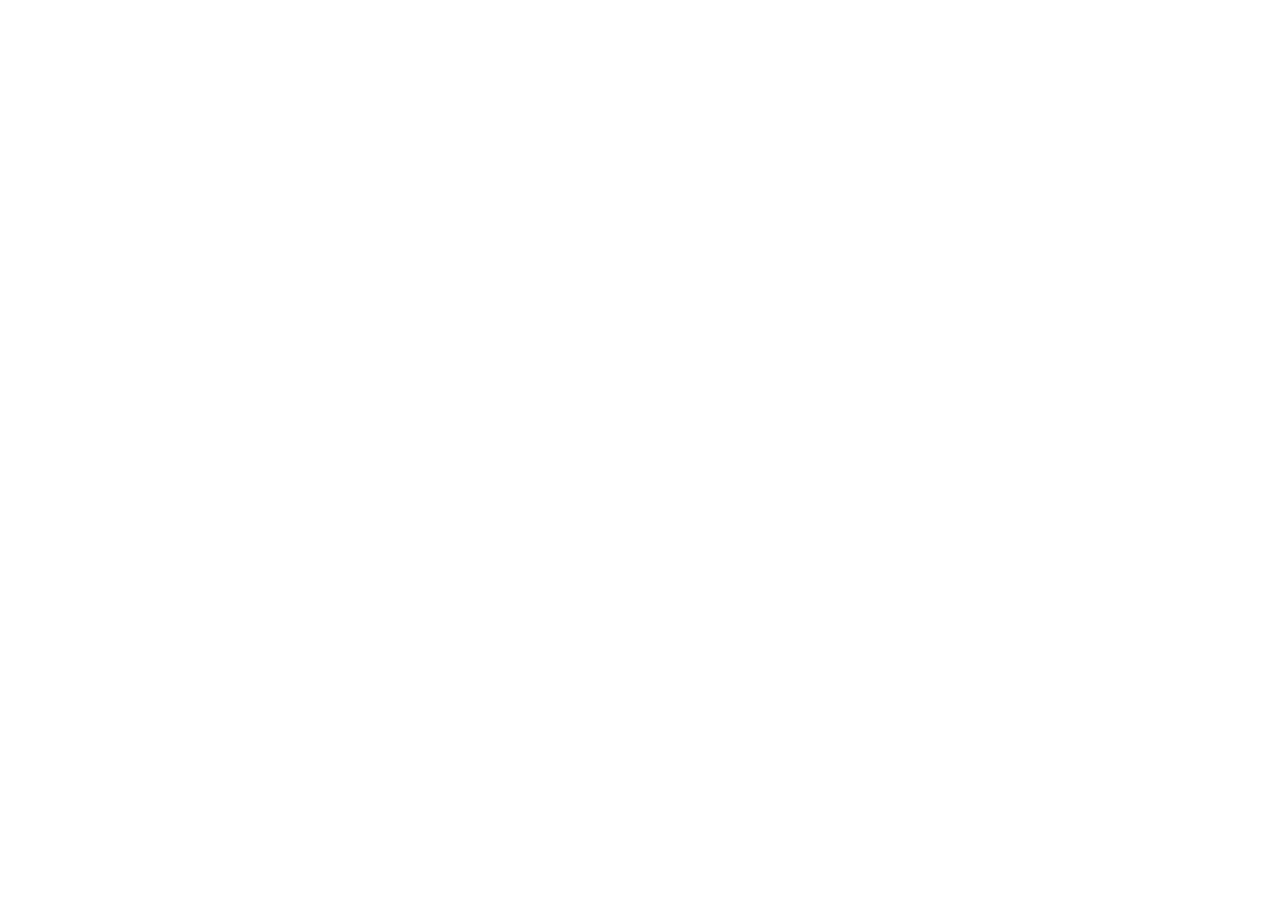
==== index.html @ e165f279 "Add initial files" ====
<!DOCTYPE html>
<html lang="en">
    <head>
        <meta charset="utf-8">
        <title>Odin Landing</title>
        <link rel="stylesheet" href="styles.css">
    </head>
    <body>
        
    </body>
</html>
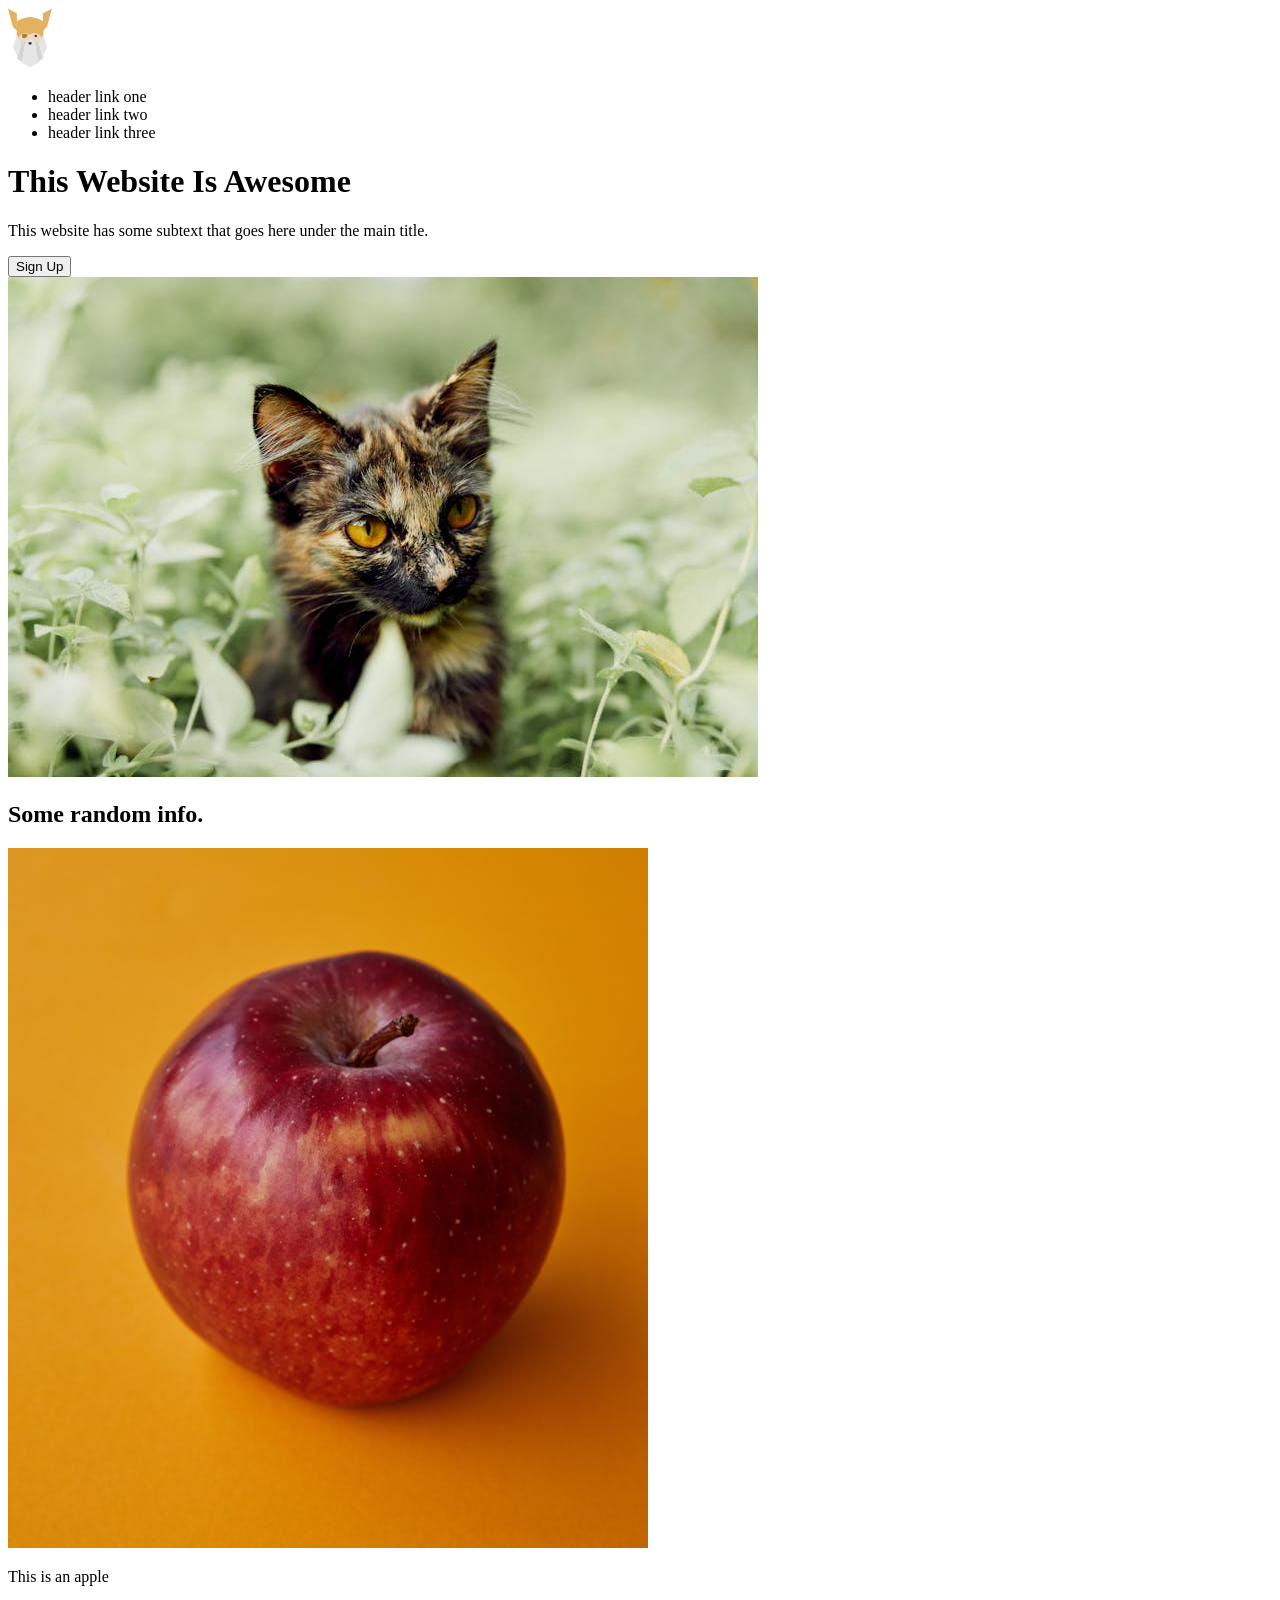
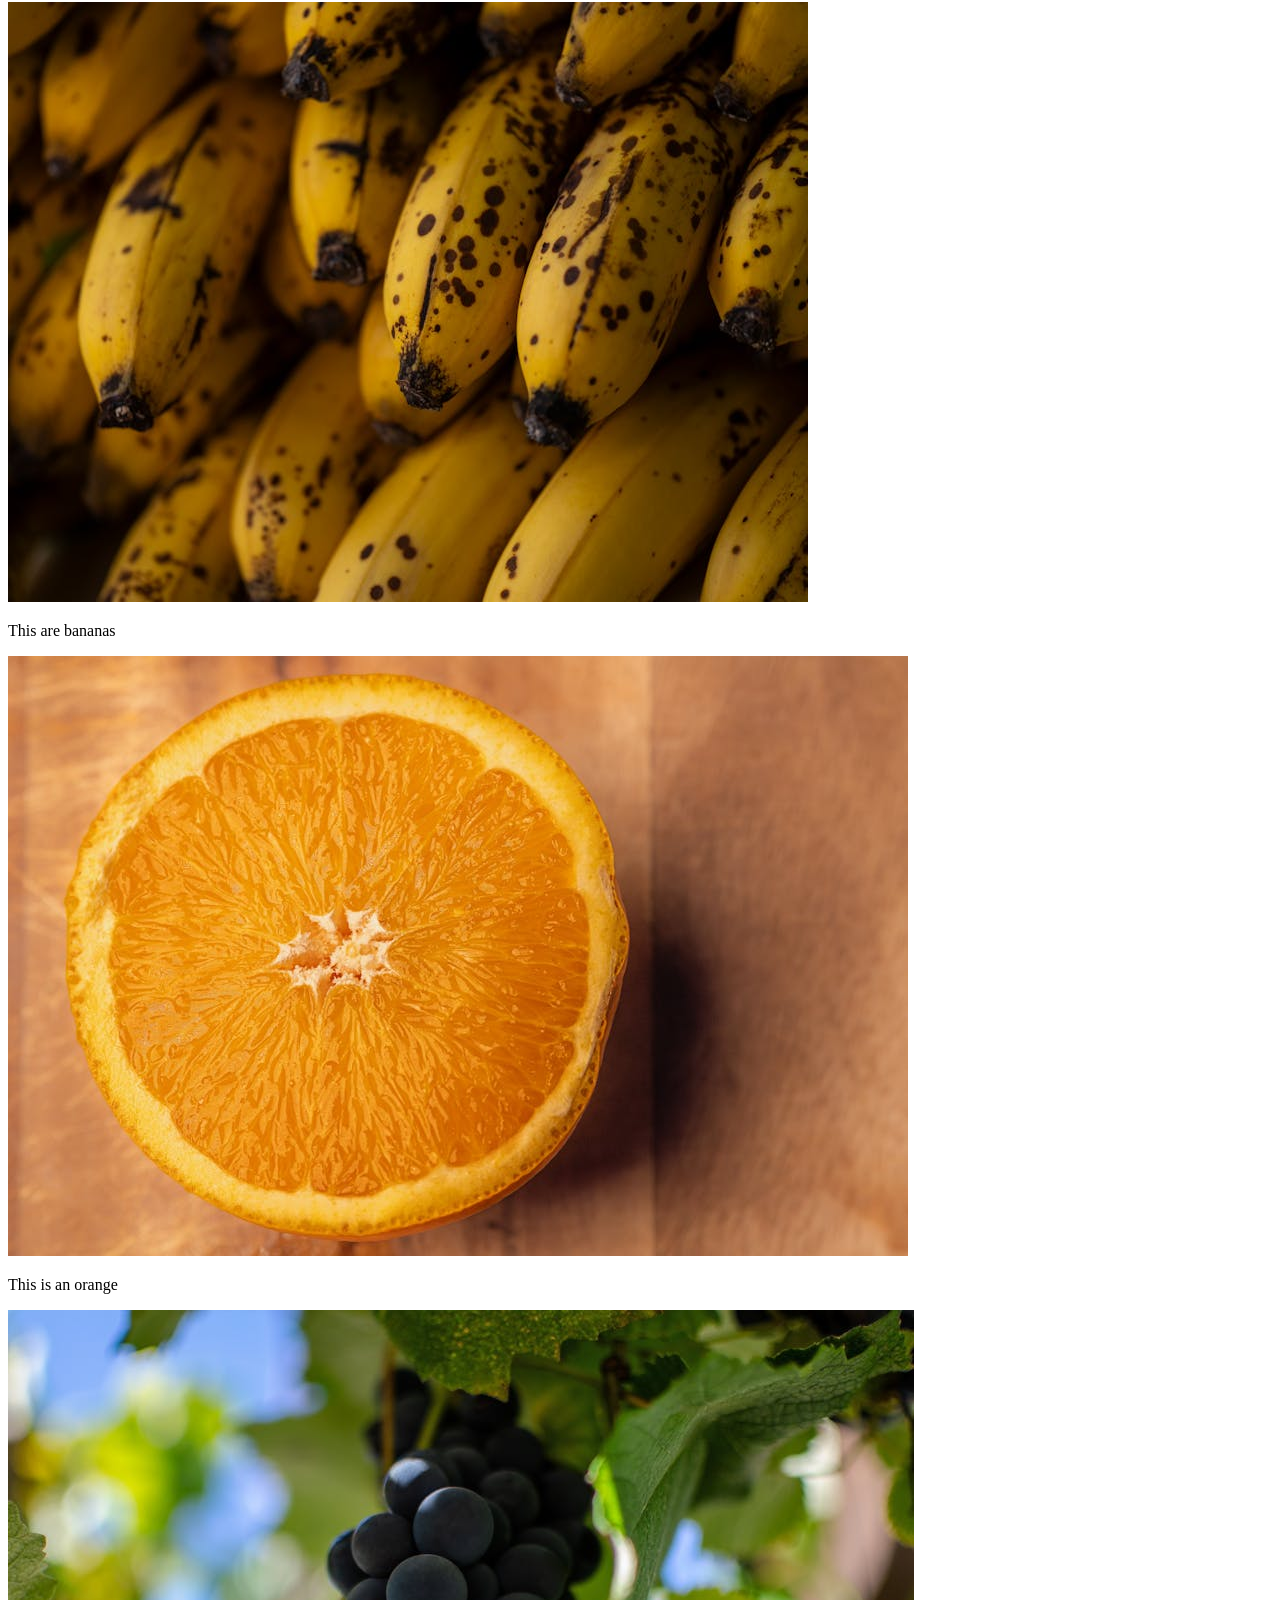
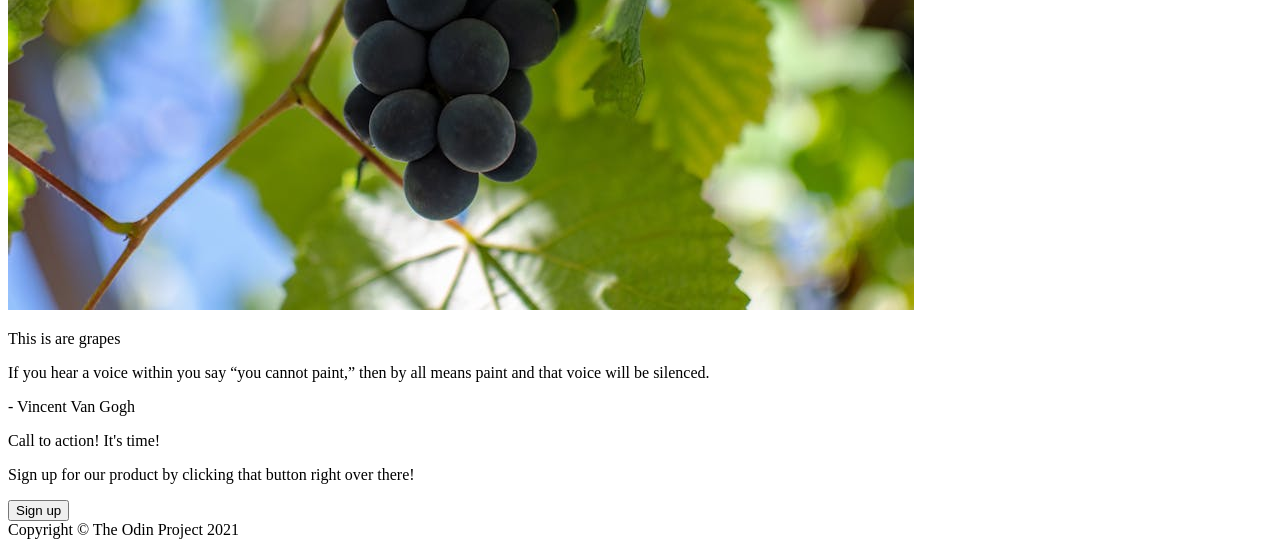
==== commit 508d1ee4: "Add the initial HTML structure and add images" ====
--- a/index.html
+++ b/index.html
@@ -6,6 +6,63 @@
         <link rel="stylesheet" href="styles.css">
     </head>
     <body>
-        
+        <div class="header">
+            <img src="./img/top-icon.svg" alt="The Odin Project icon">
+
+            <ul>
+                <li>header link one</li>
+                <li>header link two</li>
+                <li>header link three</li>
+            </ul>
+        </div>
+
+        <div>
+            <div>
+                <h1>This Website Is Awesome</h1>
+                <p>This website has some subtext that goes here under the main title.</p>
+                <button>Sign Up</button>
+            </div>
+            <img src="./img/cat.jpg" alt="A black and orange cat around plants">
+        </div>
+
+        <div>
+            <h2>Some random info.</h2>
+            <div>
+                <div>
+                    <img src="./img/apple.jpg" alt="Tasty red apple served on orange table">
+                    <p>This is an apple</p>
+                </div>
+                <div>
+                    <img src="./img/bananas.jpg" alt="Close-up Photo of Ripe Banana">
+                    <p>This are bananas</p>
+                </div>
+                <div>
+                    <img src="./img/orange.jpg" alt="Close-up of a Fresh Orange Half on Wooden Surface">
+                    <p>This is an orange</p>
+                </div>
+                <div>
+                    <img src="./img/grapes.jpg" alt="Close-up Photo of Grapes">
+                    <p>This is are grapes</p>
+                </div>
+            </div>
+        </div>
+
+        <div>
+            <p> If you hear a voice within you say “you cannot paint,” then by all means paint and that voice will be silenced.</p>
+            <p>- Vincent Van Gogh</p>
+        </div>
+
+        <div>
+            <div>
+                <div>
+                    <p>Call to action! It's time!</p>
+                    <p>Sign up for our product by clicking that button right over there!</p>
+                </div>
+                <button>Sign up</button>
+            </div>
+        </div>
+        <footer>
+            Copyright © The Odin Project 2021
+        </footer>
     </body>
 </html>
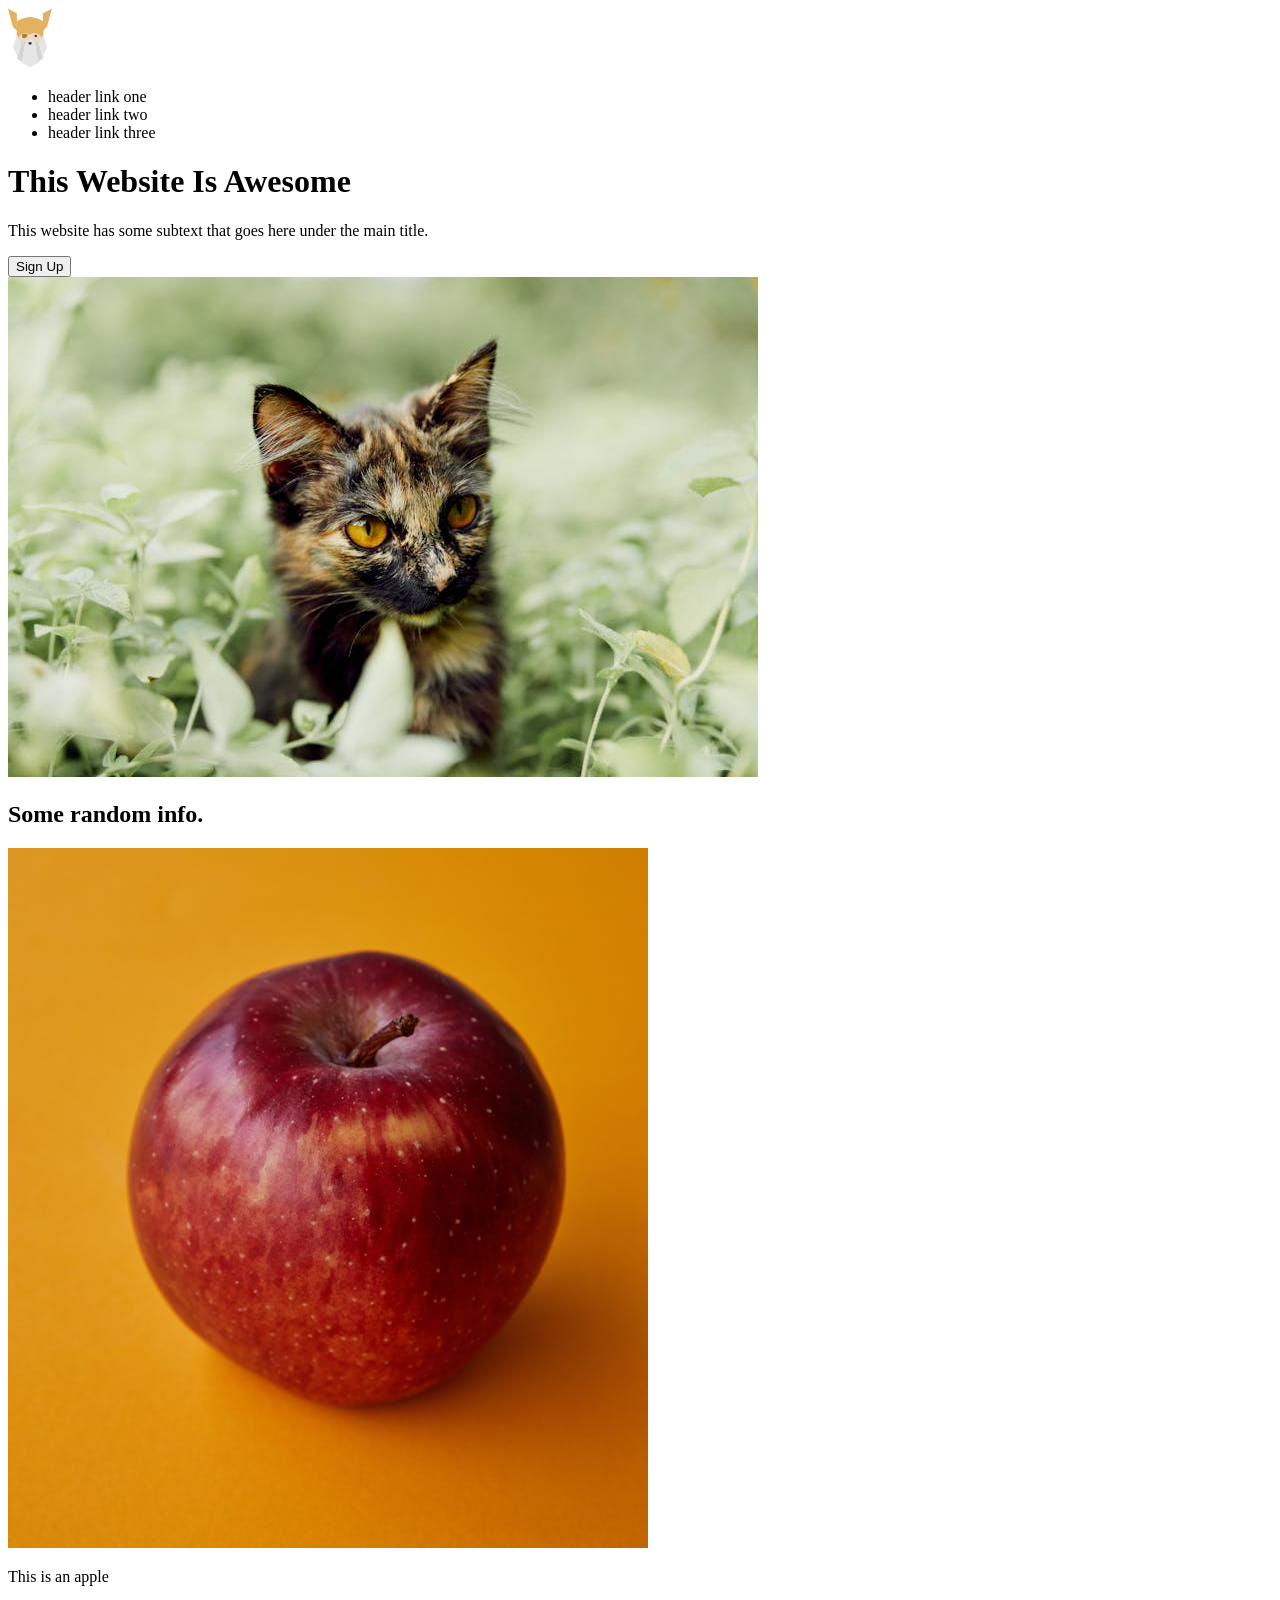
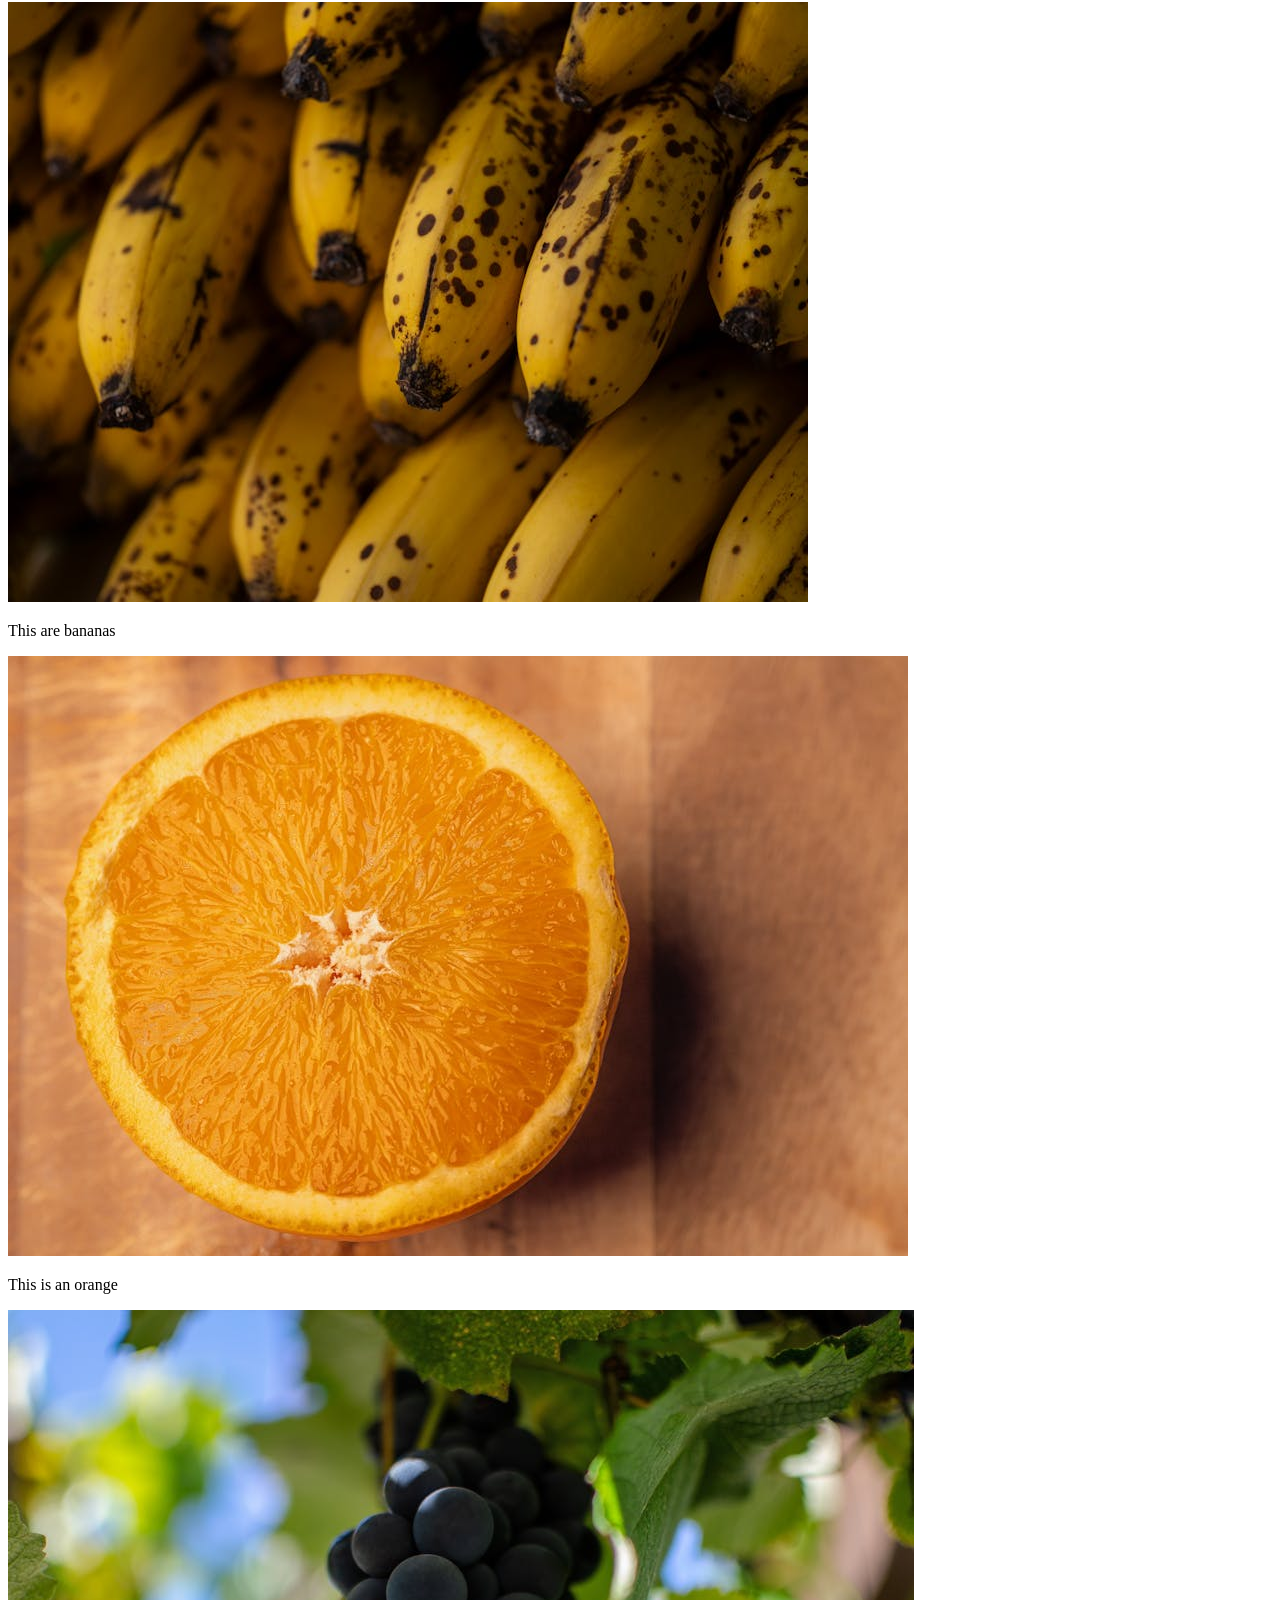
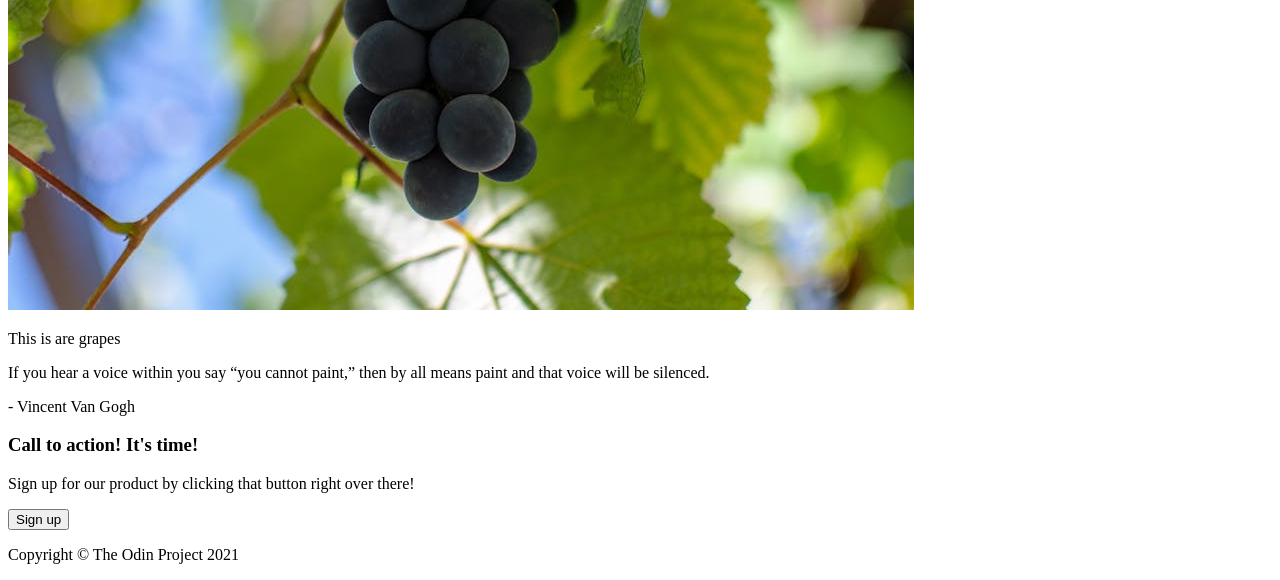
==== commit 5af942d9: "Add identifiers to HTML elements" ====
--- a/index.html
+++ b/index.html
@@ -7,17 +7,17 @@
     </head>
     <body>
         <div class="header">
-            <img src="./img/top-icon.svg" alt="The Odin Project icon">
+            <img class="icon" src="./img/top-icon.svg" alt="The Odin Project icon">
 
-            <ul>
+            <ul class="links">
                 <li>header link one</li>
                 <li>header link two</li>
                 <li>header link three</li>
             </ul>
         </div>
 
-        <div>
-            <div>
+        <div class="hero">
+            <div class="content">
                 <h1>This Website Is Awesome</h1>
                 <p>This website has some subtext that goes here under the main title.</p>
                 <button>Sign Up</button>
@@ -25,44 +25,44 @@
             <img src="./img/cat.jpg" alt="A black and orange cat around plants">
         </div>
 
-        <div>
+        <div class="information">
             <h2>Some random info.</h2>
-            <div>
-                <div>
+            <div class="items">
+                <div class="item">
                     <img src="./img/apple.jpg" alt="Tasty red apple served on orange table">
                     <p>This is an apple</p>
                 </div>
-                <div>
+                <div class="item">
                     <img src="./img/bananas.jpg" alt="Close-up Photo of Ripe Banana">
                     <p>This are bananas</p>
                 </div>
-                <div>
+                <div class="item">
                     <img src="./img/orange.jpg" alt="Close-up of a Fresh Orange Half on Wooden Surface">
                     <p>This is an orange</p>
                 </div>
-                <div>
+                <div class="item">
                     <img src="./img/grapes.jpg" alt="Close-up Photo of Grapes">
                     <p>This is are grapes</p>
                 </div>
             </div>
         </div>
 
-        <div>
-            <p> If you hear a voice within you say “you cannot paint,” then by all means paint and that voice will be silenced.</p>
-            <p>- Vincent Van Gogh</p>
+        <div class="quote">
+            <p class="content"> If you hear a voice within you say “you cannot paint,” then by all means paint and that voice will be silenced.</p>
+            <p class="author">- Vincent Van Gogh</p>
         </div>
 
-        <div>
-            <div>
-                <div>
-                    <p>Call to action! It's time!</p>
+        <div class="appeal">
+            <div class="container">
+                <div class="content">
+                    <h3>Call to action! It's time!</h3>
                     <p>Sign up for our product by clicking that button right over there!</p>
                 </div>
                 <button>Sign up</button>
             </div>
         </div>
         <footer>
-            Copyright © The Odin Project 2021
+            <p>Copyright © The Odin Project 2021</p>
         </footer>
     </body>
 </html>
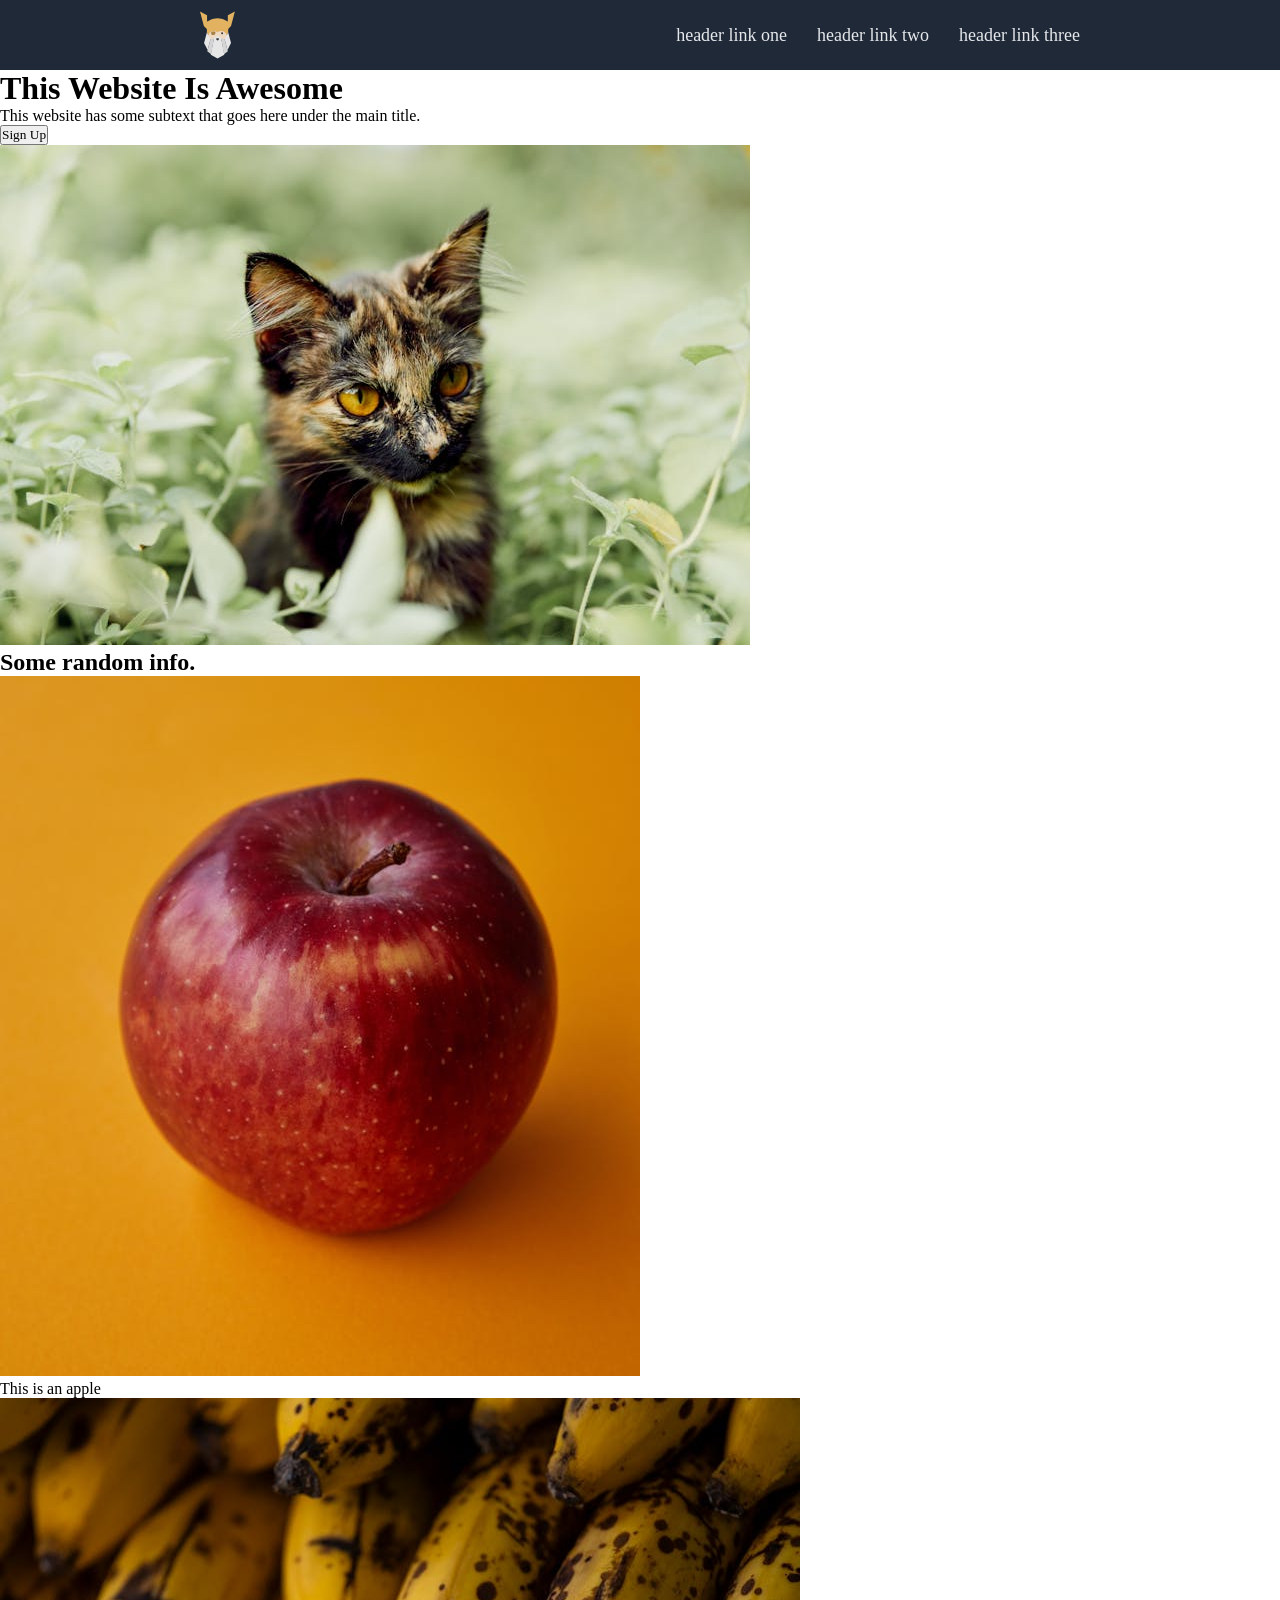
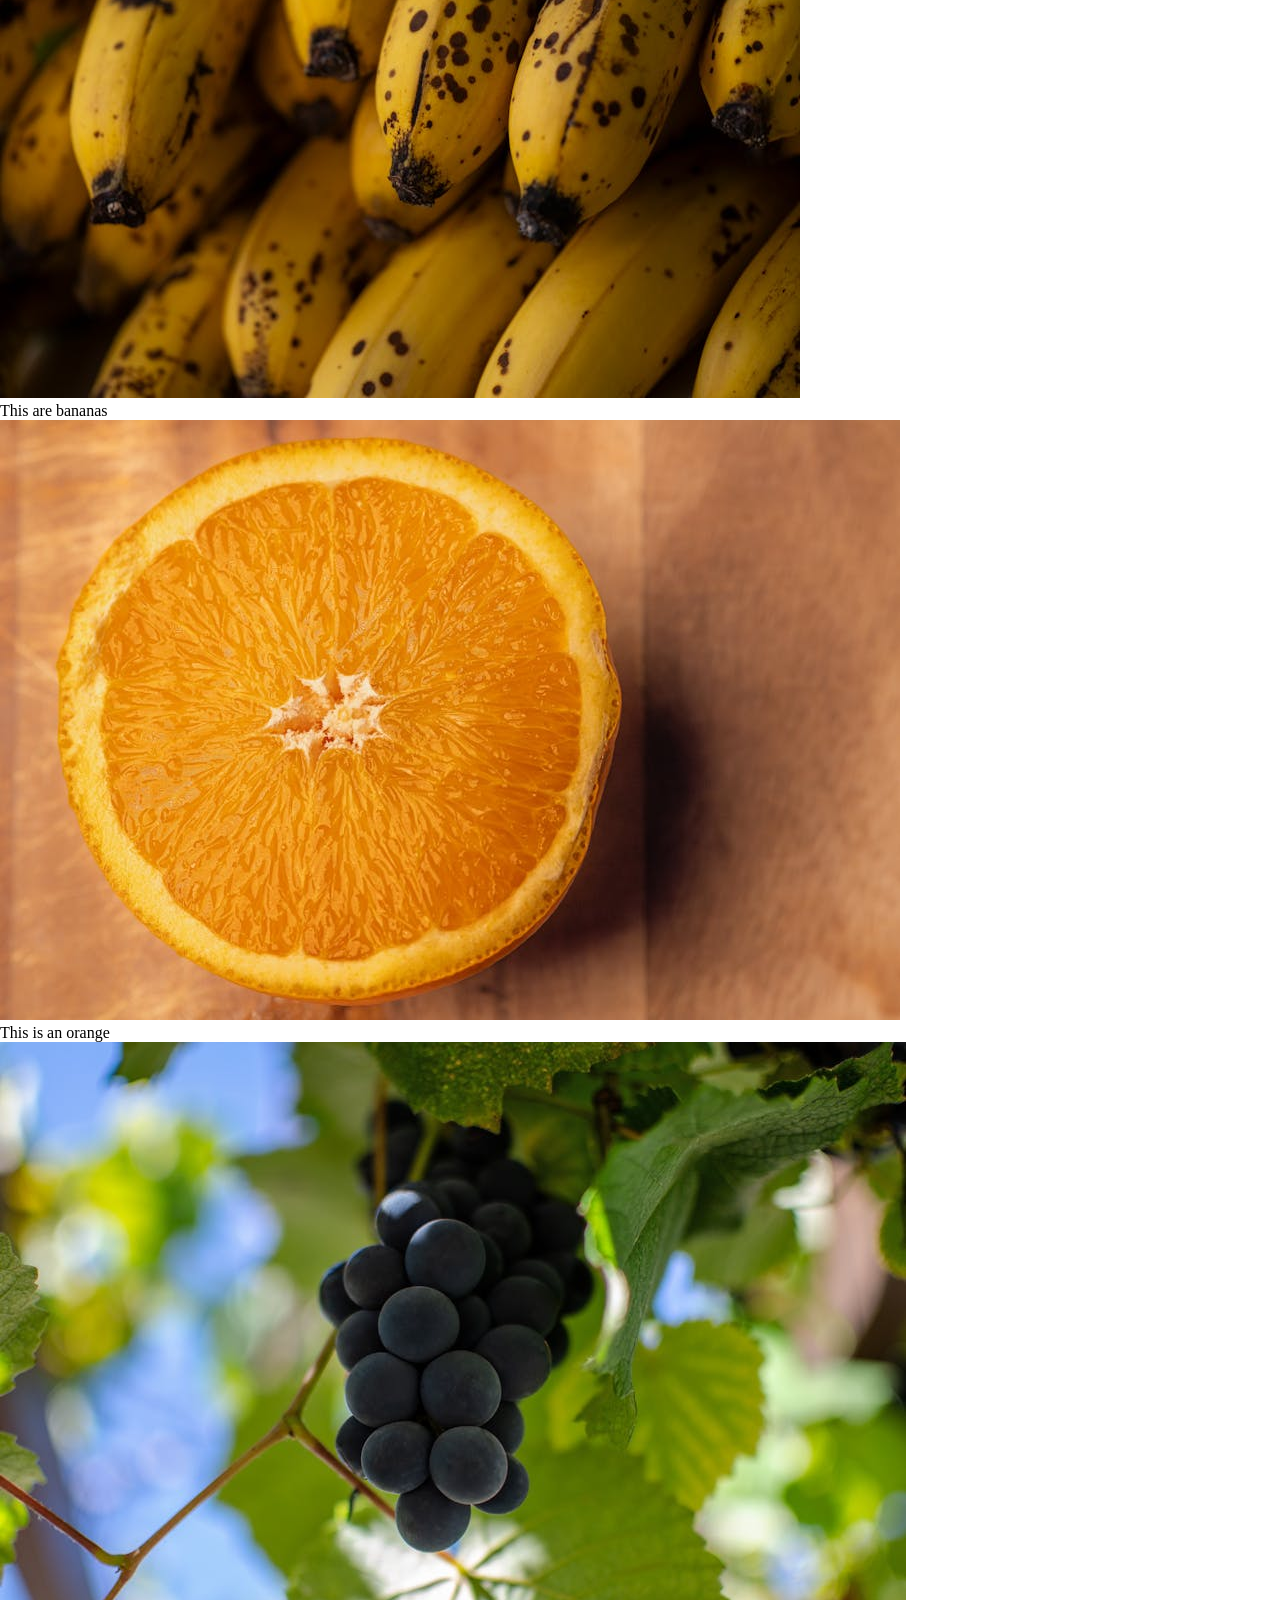
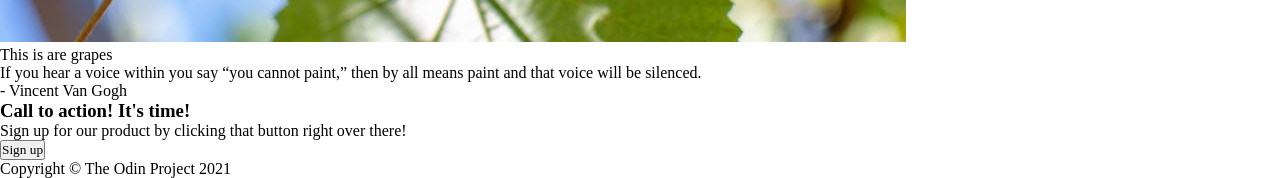
==== commit d55c19f1: "Style the header and add anchor to the links" ====
--- a/index.html
+++ b/index.html
@@ -10,9 +10,9 @@
             <img class="icon" src="./img/top-icon.svg" alt="The Odin Project icon">
 
             <ul class="links">
-                <li>header link one</li>
-                <li>header link two</li>
-                <li>header link three</li>
+                <li><a href="#">header link one</a></li>
+                <li><a href="#">header link two</a></li>
+                <li><a href="#">header link three</a></li>
             </ul>
         </div>
 
--- a/styles.css
+++ b/styles.css
@@ -0,0 +1,44 @@
+body {
+    box-sizing: border-box;
+}
+
+*, *::after, *::before {
+    box-sizing: inherit;
+}
+
+* {
+    padding: 0;
+    margin: 0;
+    font-family: Roboto, "Times New Roman", sans-serif;
+}
+
+.header {
+    display: flex;
+    background-color: #1f2937;
+    justify-content: space-between;
+    height: 70px;
+    align-items: center;
+    padding: 20px 200px;
+}
+
+.header .icon {
+    width: 35px;
+}
+
+.header .links {
+    display: flex;
+    font-size: 18px;
+    gap: 30px;
+}
+
+.links a {
+    color: #e5e7eb;
+}
+
+ul {
+    list-style-type: none;
+}
+
+a {
+    text-decoration-line: none;
+}
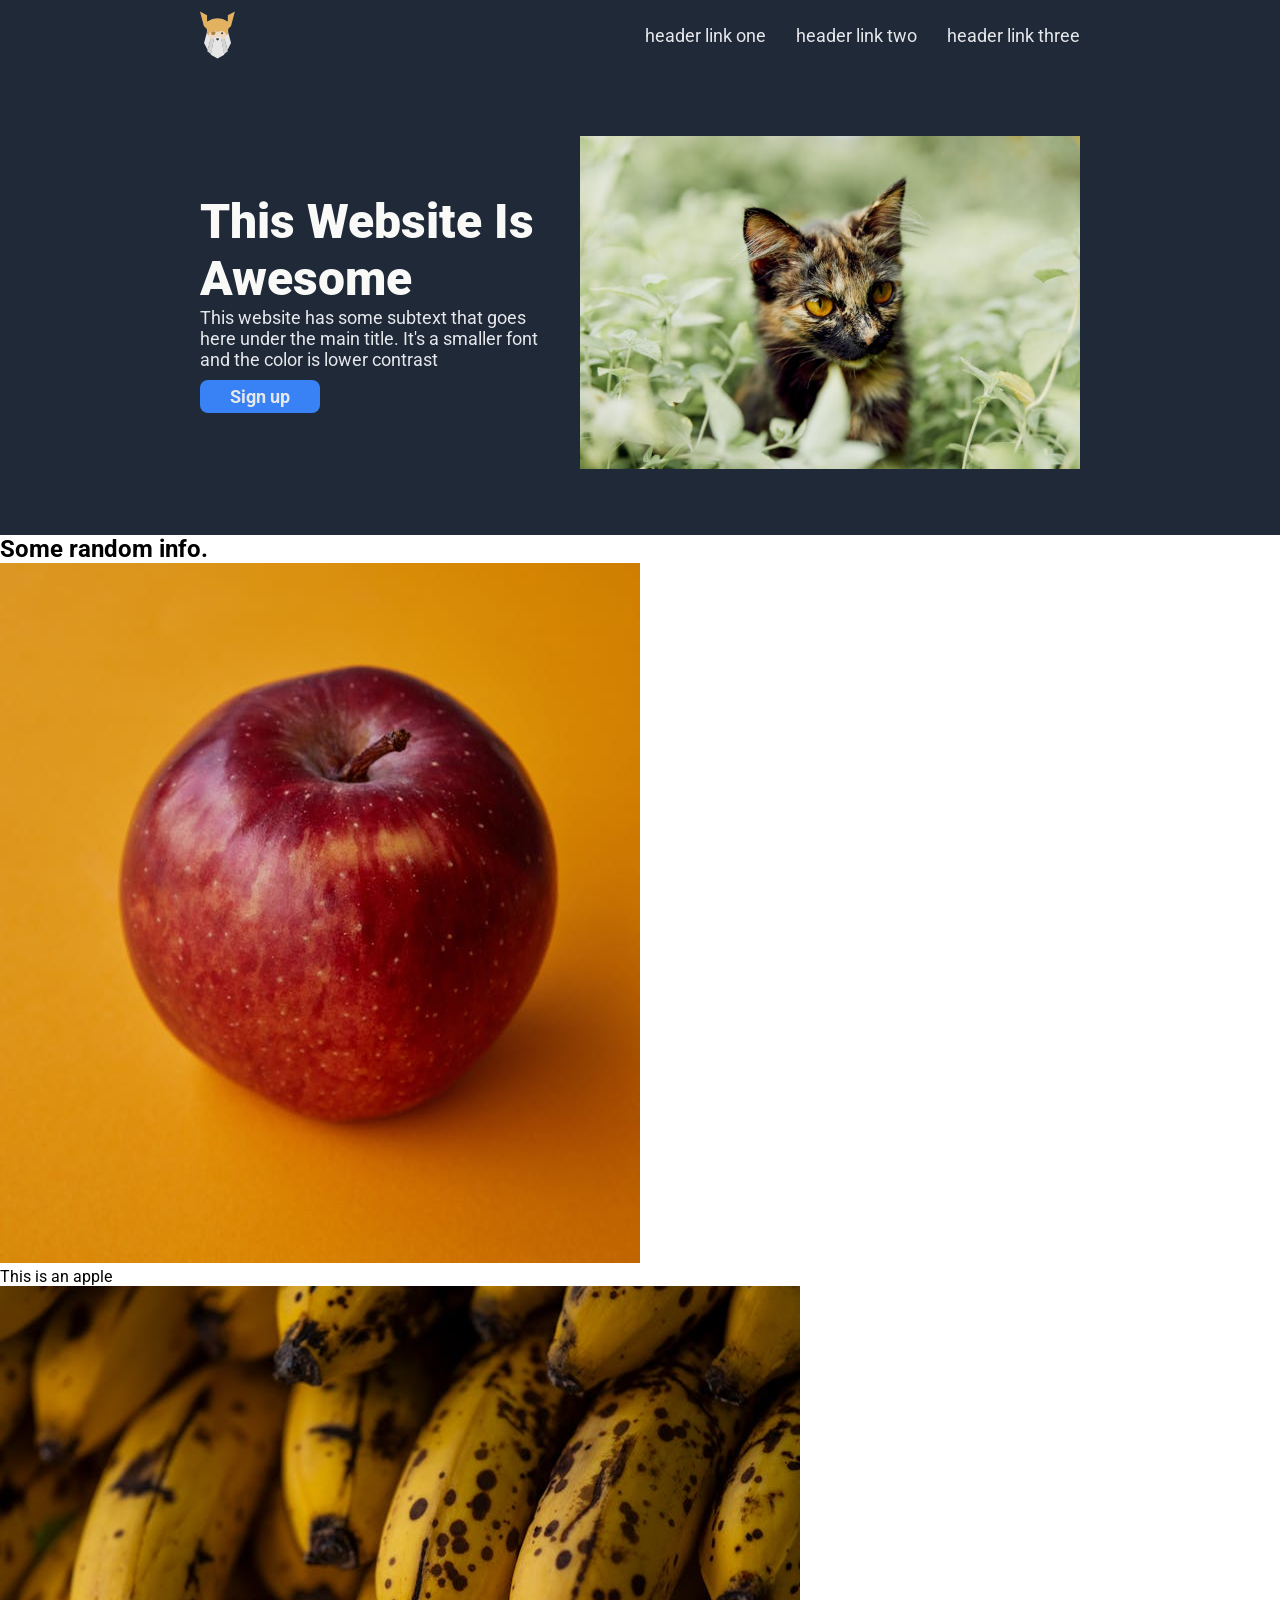
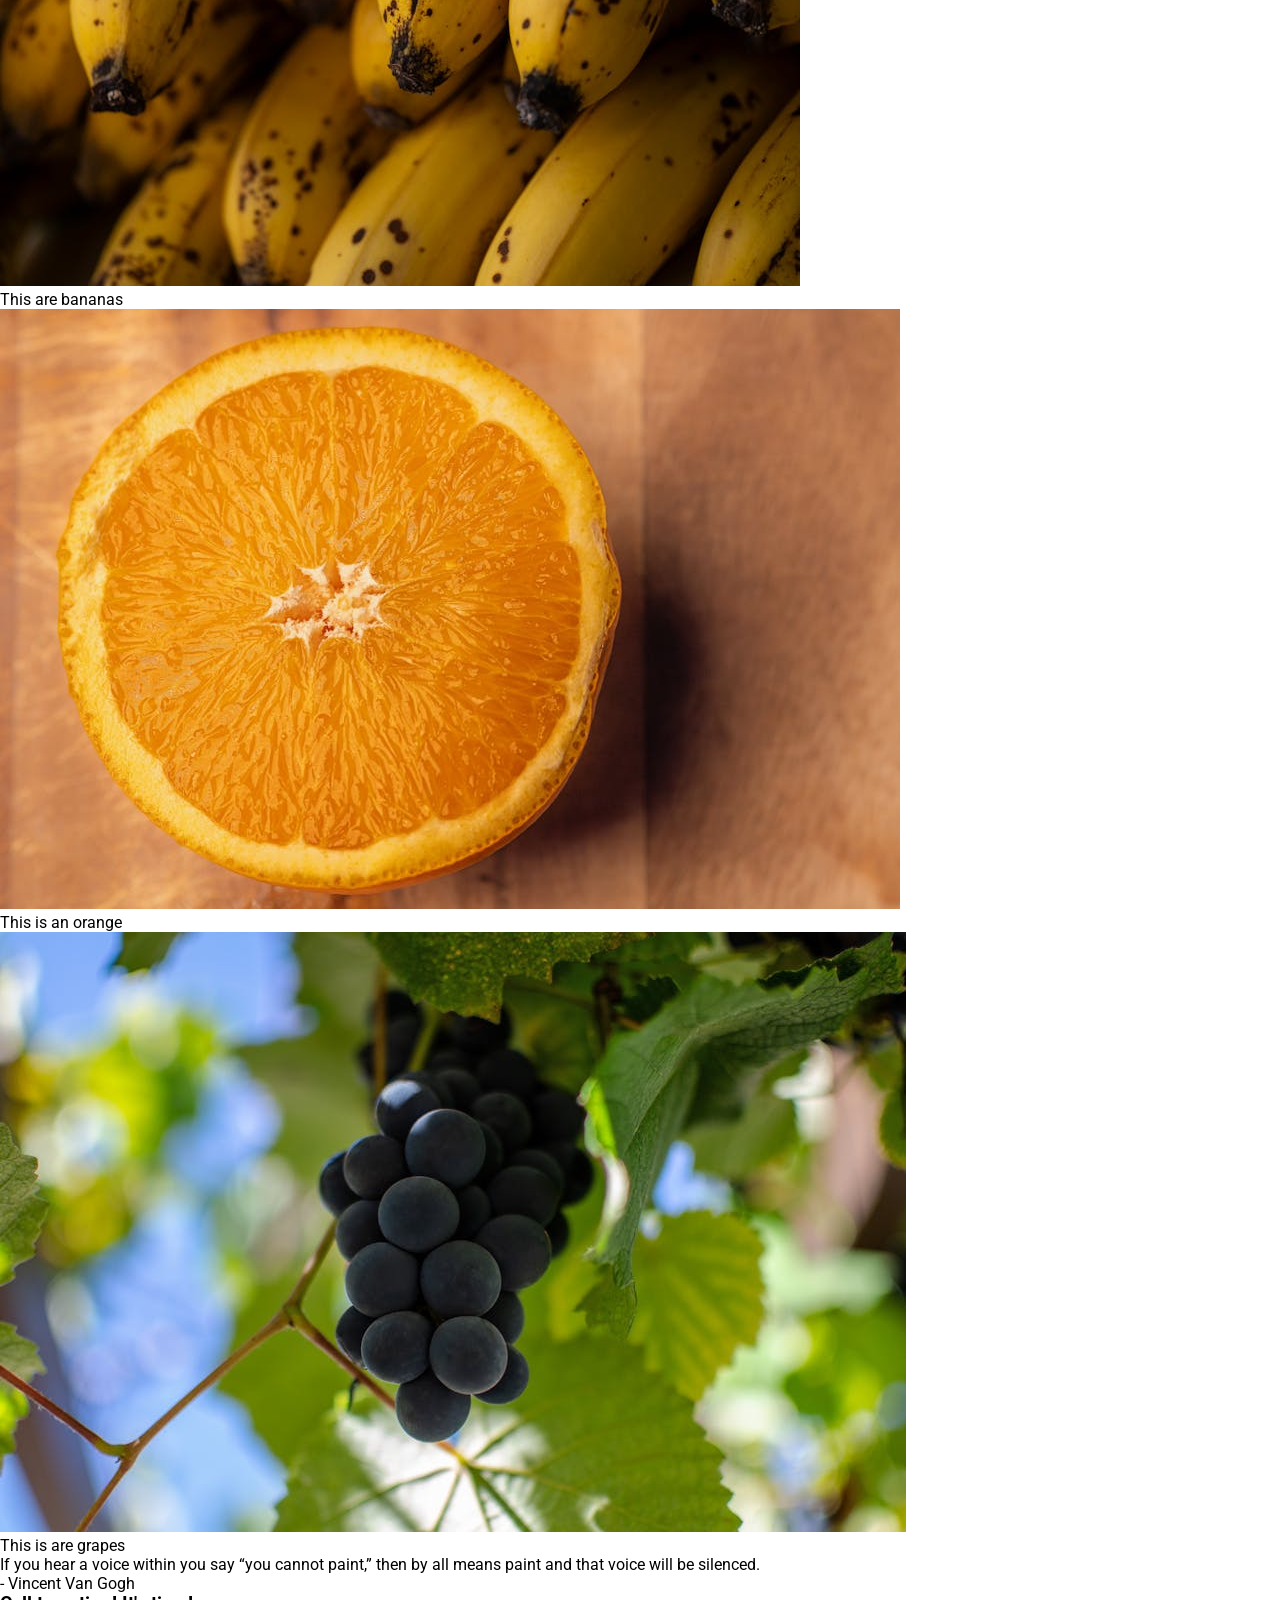
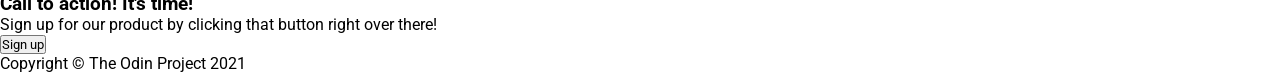
==== commit bf173d2e: "Style the hero, import Roboto and fix spelling I have decided to use @import from Google Fonts becau" ====
--- a/index.html
+++ b/index.html
@@ -19,8 +19,8 @@
         <div class="hero">
             <div class="content">
                 <h1>This Website Is Awesome</h1>
-                <p>This website has some subtext that goes here under the main title.</p>
-                <button>Sign Up</button>
+                <p>This website has some subtext that goes here under the main title. It's a smaller font and the color is lower contrast</p>
+                <button>Sign up</button>
             </div>
             <img src="./img/cat.jpg" alt="A black and orange cat around plants">
         </div>
--- a/styles.css
+++ b/styles.css
@@ -1,5 +1,8 @@
+@import url('https://fonts.googleapis.com/css2?family=Roboto:ital,wght@0,100..900;1,100..900&display=swap');
+
 body {
     box-sizing: border-box;
+    font-family: Roboto, sans-serif
 }
 
 *, *::after, *::before {
@@ -9,7 +12,7 @@
 * {
     padding: 0;
     margin: 0;
-    font-family: Roboto, "Times New Roman", sans-serif;
+    font-family: Roboto, sans-serif;
 }
 
 .header {
@@ -41,4 +44,41 @@
 
 a {
     text-decoration-line: none;
+}
+
+.hero {
+    background-color: #1f2937;
+    display: flex;
+    justify-content: space-between;
+    align-items: center;
+    gap: 30px;
+
+    padding: 20px 200px;
+    height: 465px;
+}
+
+.hero h1 {
+    font-size: 48px;
+    color: #f9faf8;
+    font-weight: 900;
+}
+
+.hero p {
+    font-size: 18px;
+    color: #e5e7eb;
+}
+
+.hero img {
+    width: 500px;
+}
+
+.hero button {
+    padding: 6px 30px;
+    margin-top: 10px;
+    background-color: #3882f6;
+    border: 0px;
+    color: #e5e7eb;
+    font-size: 18px;
+    border-radius: 8px;
+    font-weight: 700;
 }
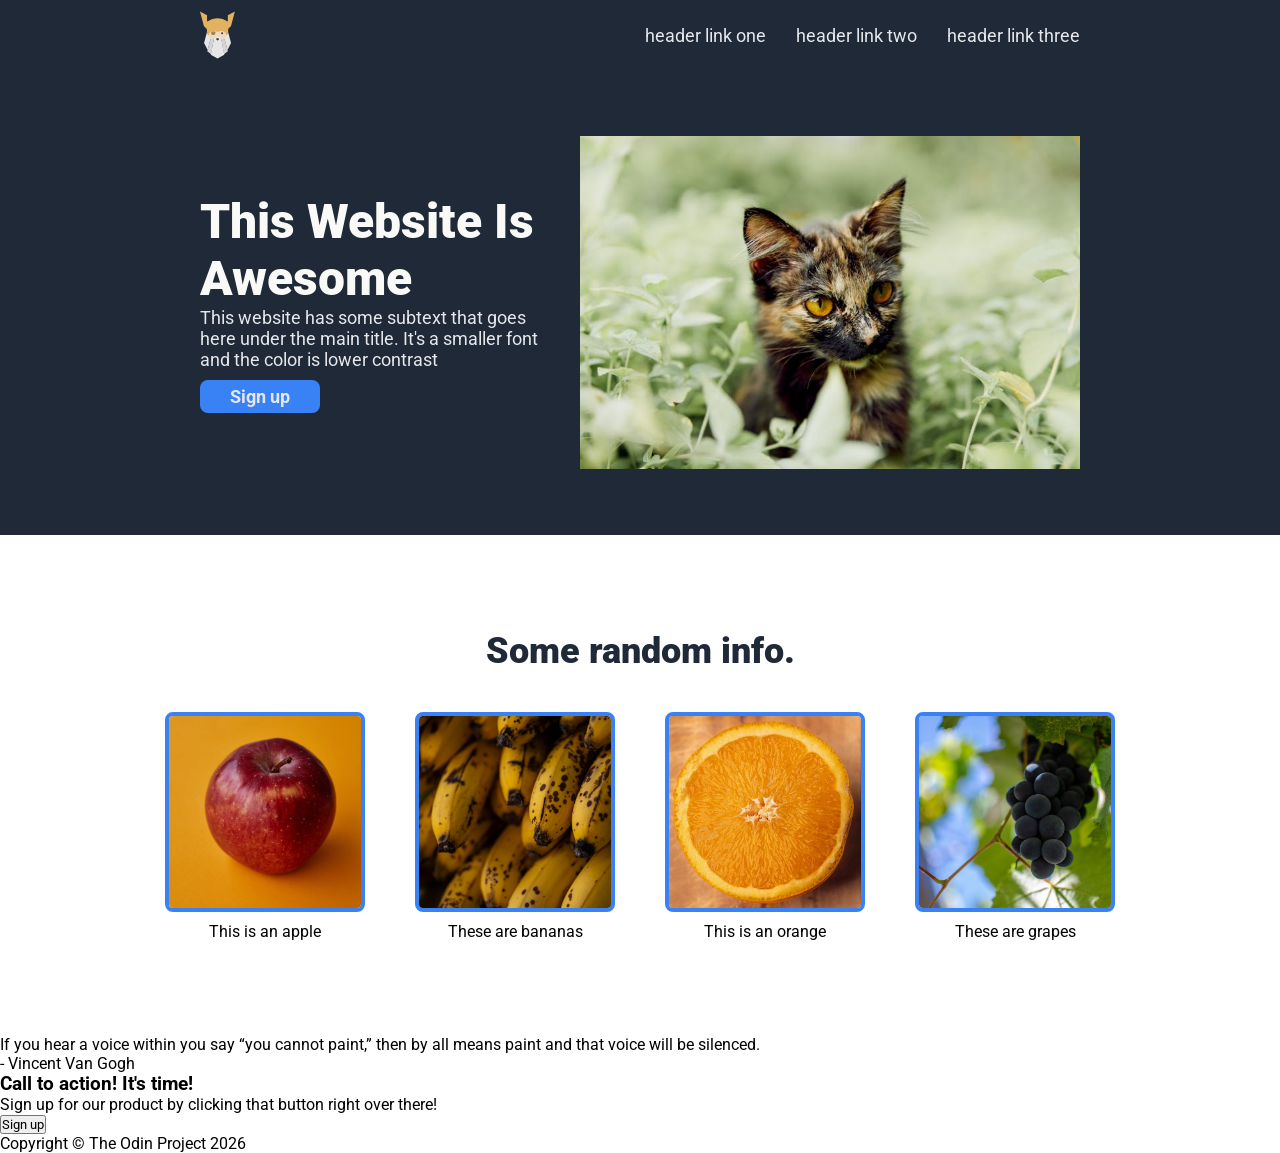
==== commit e3b4212a: "Fix typos" ====
--- a/index.html
+++ b/index.html
@@ -34,7 +34,7 @@
                 </div>
                 <div class="item">
                     <img src="./img/bananas.jpg" alt="Close-up Photo of Ripe Banana">
-                    <p>This are bananas</p>
+                    <p>These are bananas</p>
                 </div>
                 <div class="item">
                     <img src="./img/orange.jpg" alt="Close-up of a Fresh Orange Half on Wooden Surface">
@@ -42,7 +42,7 @@
                 </div>
                 <div class="item">
                     <img src="./img/grapes.jpg" alt="Close-up Photo of Grapes">
-                    <p>This is are grapes</p>
+                    <p>These are grapes</p>
                 </div>
             </div>
         </div>
@@ -62,7 +62,7 @@
             </div>
         </div>
         <footer>
-            <p>Copyright © The Odin Project 2021</p>
+            <p>Copyright © The Odin Project 2026</p>
         </footer>
     </body>
 </html>
--- a/styles.css
+++ b/styles.css
@@ -81,4 +81,40 @@
     font-size: 18px;
     border-radius: 8px;
     font-weight: 700;
+}
+
+.information {
+    display: flex;
+    flex-direction: column;
+    justify-content: center;
+    gap: 40px;
+    align-items: center;
+    height: 500px;
+}
+
+.information h2 {
+    font-size: 36px;
+    font-weight: 900;
+    color: #1f2937;
+}
+
+.information .items {
+    display: flex;
+    gap: 50px;
+}
+
+.information img {
+    width: 200px;
+    height: 200px;
+    border: 4px solid #3882f6;
+    border-radius: 8px;
+    object-fit: cover;
+    object-position: 15%;
+}
+
+.item {
+    display: flex;
+    flex-direction: column;
+    align-items: center;
+    gap: 10px;
 }
